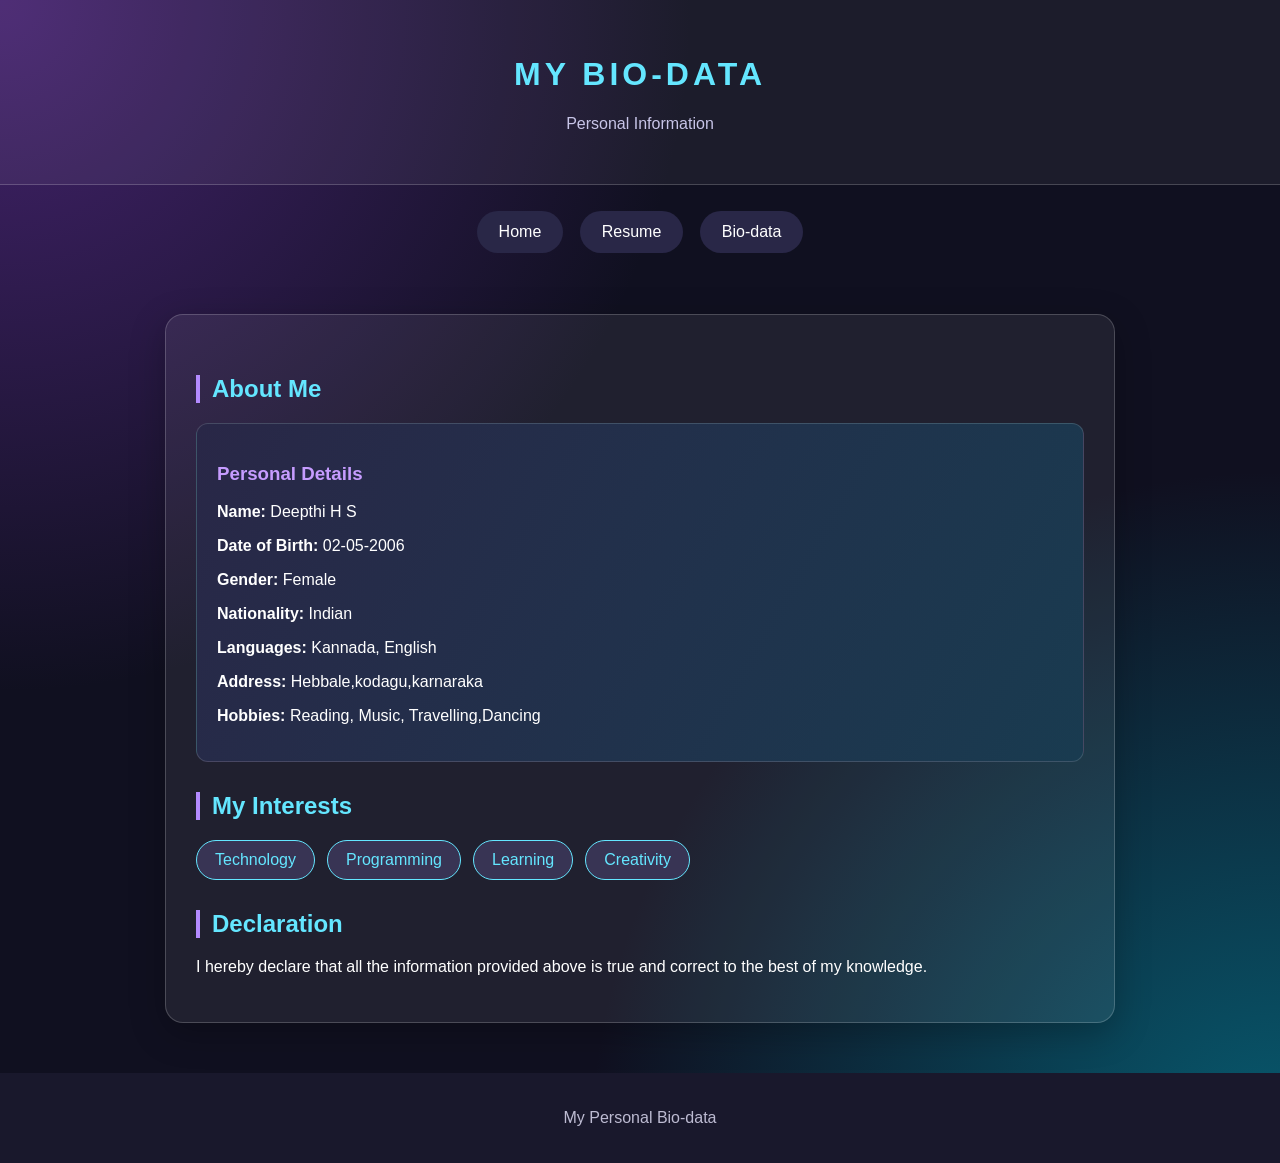
==== biodata.html @ a689d026 "Add files via upload" ====
<!DOCTYPE html>
<html>
<head>
    <title>My Bio-data</title>
    <link rel="stylesheet" href="style.css">
    <script src="https://code.jquery.com/jquery-3.7.1.min.js"></script>
</head>

<body>

    <header>
        <h1>MY BIO-DATA</h1>
        <p>Personal Information</p>
    </header>

    <nav>
        <a href="index.html">Home</a>
        <a href="resume.html">Resume</a>
        <a href="biodata.html">Bio-data</a>
    </nav>

    <div class="container reveal">

        <h2 class="section-title">About Me</h2>

        <div class="profile-card">

            <h3>Personal Details</h3>

            <p><b>Name:</b> Deepthi H S</p>
            <p><b>Date of Birth:</b> 02-05-2006</p>
            <p><b>Gender:</b> Female</p>
            <p><b>Nationality:</b> Indian</p>
            <p><b>Languages:</b> Kannada, English</p>
            <p><b>Address:</b> Hebbale,kodagu,karnaraka</p>
            <p><b>Hobbies:</b> Reading, Music, Travelling,Dancing</p>

        </div>

        <h2 class="section-title">My Interests</h2>

        <div class="skills">
            <span>Technology</span>
            <span>Programming</span>
            <span>Learning</span>
            <span>Creativity</span>
        </div>

        <h2 class="section-title">Declaration</h2>

        <p>
            I hereby declare that all the
            information provided above is
            true and correct to the best
            of my knowledge.
        </p>

    </div>

    <footer>
        <p>My Personal Bio-data</p>
    </footer>

    <script src="script.js"></script>

</body>
</html>
---- style.css ----
* {
    box-sizing: border-box;
}

body {
    font-family: Arial, sans-serif;
    margin: 0;
    color: white;
    background:
        radial-gradient(circle at top left, #45236f, transparent 40%),
        radial-gradient(circle at bottom right, #075b70, transparent 40%),
        #101020;
    min-height: 100vh;
}

header {
    text-align: center;
    padding: 35px 15px;
    background: rgba(255,255,255,0.05);
    border-bottom: 1px solid #ffffff30;
}

header h1 {
    color: #64e6ff;
    letter-spacing: 4px;
}

header p {
    color: #c8c5e8;
}

nav {
    text-align: center;
    padding: 20px;
}

nav a {
    display: inline-block;
    text-decoration: none;
    color: white;
    background: #292747;
    padding: 12px 22px;
    margin: 6px;
    border-radius: 25px;
    transition: 0.3s;
}

nav a:hover {
    background: #00bcd4;
    color: #101020;
    transform: translateY(-3px);
}

.hero {
    text-align: center;
    max-width: 800px;
    margin: 55px auto;
    padding: 55px 30px;
    background: rgba(255,255,255,0.08);
    border: 1px solid #ffffff30;
    border-radius: 20px;
    box-shadow: 0 10px 40px #00000040;
}

.hero h2 {
    font-size: 38px;
}

.highlight {
    color: #64e6ff;
}

.hero h3 {
    color: #c69cff;
}

.tag {
    color: #64e6ff;
    letter-spacing: 4px;
}

.btn {
    display: inline-block;
    background: linear-gradient(90deg, #8b5cf6, #06b6d4);
    color: white;
    padding: 13px 20px;
    margin: 12px 5px;
    text-decoration: none;
    border-radius: 25px;
    transition: 0.3s;
}

.btn:hover {
    transform: scale(1.05);
}

.secondary {
    background: #383454;
    border: 1px solid #64e6ff;
}

.container {
    width: 85%;
    max-width: 950px;
    margin: 35px auto;
    padding: 30px;
    background: rgba(255,255,255,0.07);
    border: 1px solid #ffffff30;
    border-radius: 18px;
    box-shadow: 0 10px 35px #00000040;
}

.section-title {
    color: #64e6ff;
    border-left: 4px solid #b38aff;
    padding-left: 12px;
    margin-top: 30px;
    cursor: pointer;
}

.profile-card {
    background: linear-gradient(120deg, #292747, #193b50);
    padding: 20px;
    margin: 15px 0;
    border-radius: 12px;
    border: 1px solid #ffffff25;
}

.profile-card h3 {
    color: #c69cff;
}

table {
    width: 100%;
    border-collapse: collapse;
    margin-top: 15px;
}

th, td {
    border: 1px solid #77718f;
    padding: 13px;
    text-align: center;
}

th {
    background: #46346f;
    color: #64e6ff;
}

td {
    background: #20243c;
}

.skills {
    display: flex;
    flex-wrap: wrap;
    gap: 12px;
    margin: 20px 0;
}

.skills span {
    background: #383454;
    color: #64e6ff;
    border: 1px solid #64e6ff;
    padding: 10px 18px;
    border-radius: 20px;
}

footer {
    text-align: center;
    padding: 20px;
    background: #19182c;
    color: #bdbbd2;
    margin-top: 50px;
}

.active-title {
    color: #ff9be7;
    text-shadow: 0 0 12px #ff9be7;
}
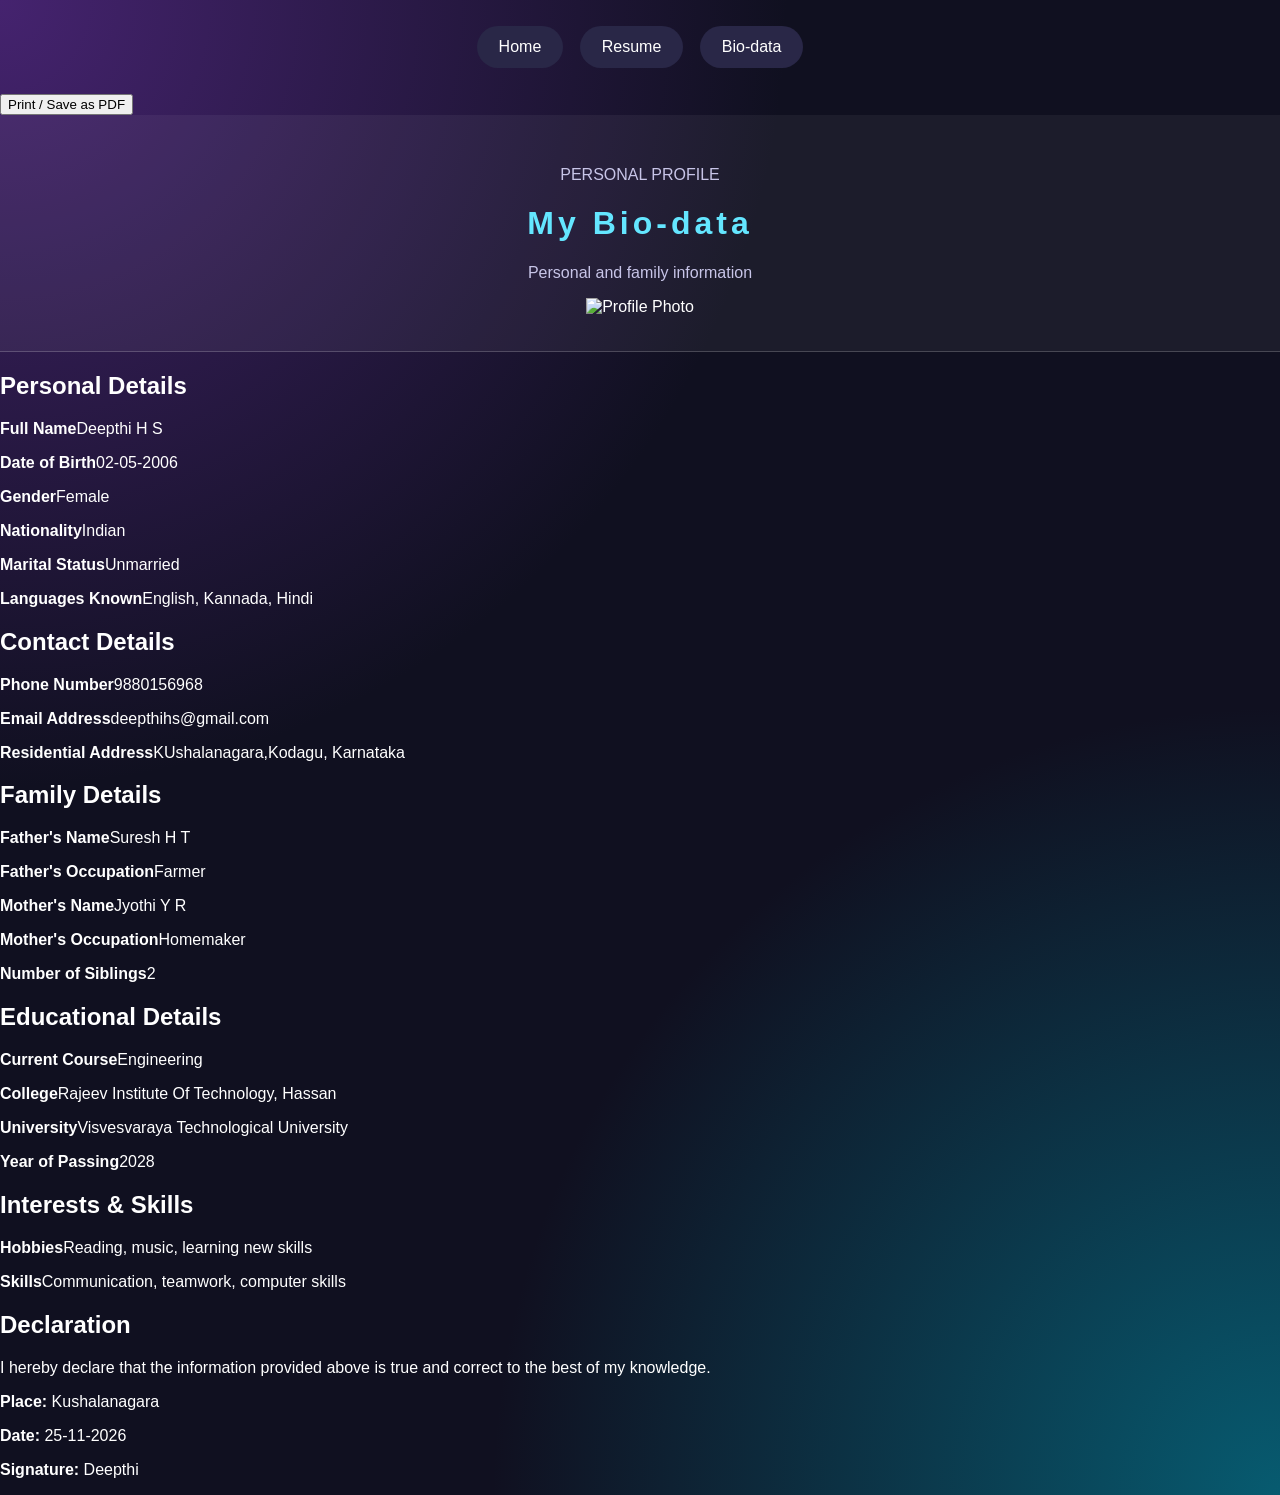
==== commit 93def61d: "Update biodata.html" ====
--- a/biodata.html
+++ b/biodata.html
@@ -1,67 +1,104 @@
 <!DOCTYPE html>
-<html>
+<html lang="en">
 <head>
+    <meta charset="UTF-8">
     <title>My Bio-data</title>
     <link rel="stylesheet" href="style.css">
-    <script src="https://code.jquery.com/jquery-3.7.1.min.js"></script>
 </head>
-
 <body>
 
-    <header>
-        <h1>MY BIO-DATA</h1>
-        <p>Personal Information</p>
-    </header>
+<div class="page">
 
-    <nav>
+    <nav class="page-nav">
         <a href="index.html">Home</a>
         <a href="resume.html">Resume</a>
         <a href="biodata.html">Bio-data</a>
     </nav>
 
-    <div class="container reveal">
+    <button class="print-btn" onclick="window.print()">
+        Print / Save as PDF
+    </button>
 
-        <h2 class="section-title">About Me</h2>
-
-        <div class="profile-card">
-
-            <h3>Personal Details</h3>
-
-            <p><b>Name:</b> Deepthi H S</p>
-            <p><b>Date of Birth:</b> 02-05-2006</p>
-            <p><b>Gender:</b> Female</p>
-            <p><b>Nationality:</b> Indian</p>
-            <p><b>Languages:</b> Kannada, English</p>
-            <p><b>Address:</b> Hebbale,kodagu,karnaraka</p>
-            <p><b>Hobbies:</b> Reading, Music, Travelling,Dancing</p>
-
+    <header class="bio-header">
+        <div>
+            <p class="small-title">PERSONAL PROFILE</p>
+            <h1>My Bio-data</h1>
+            <p class="bio-subtitle">Personal and family information</p>
         </div>
 
-        <h2 class="section-title">My Interests</h2>
+        <img src="photo.jpg.jpeg" alt="Profile Photo" class="bio-photo">
+    </header>
 
-        <div class="skills">
-            <span>Technology</span>
-            <span>Programming</span>
-            <span>Learning</span>
-            <span>Creativity</span>
+    <section class="bio-section">
+        <h2>Personal Details</h2>
+
+        <div class="bio-grid">
+            <p><strong>Full Name</strong><span>Deepthi H S</span></p>
+            <p><strong>Date of Birth</strong><span>02-05-2006</span></p>
+            <p><strong>Gender</strong><span>Female</span></p>
+            <p><strong>Nationality</strong><span>Indian</span></p>
+            <p><strong>Marital Status</strong><span>Unmarried</span></p>
+            <p><strong>Languages Known</strong><span>English, Kannada, Hindi</span></p>
         </div>
+    </section>
 
-        <h2 class="section-title">Declaration</h2>
+    <section class="bio-section">
+        <h2>Contact Details</h2>
 
+        <div class="bio-grid">
+            <p><strong>Phone Number</strong><span>9880156968</span></p>
+            <p><strong>Email Address</strong><span>deepthihs@gmail.com</span></p>
+            <p class="full-width"><strong>Residential Address</strong><span>KUshalanagara,Kodagu, Karnataka</span></p>
+        </div>
+    </section>
+
+    <section class="bio-section">
+        <h2>Family Details</h2>
+
+        <div class="bio-grid">
+            <p><strong>Father's Name</strong><span>Suresh H T</span></p>
+            <p><strong>Father's Occupation</strong><span>Farmer</span></p>
+            <p><strong>Mother's Name</strong><span>Jyothi Y R</span></p>
+            <p><strong>Mother's Occupation</strong><span>Homemaker</span></p>
+            <p><strong>Number of Siblings</strong><span>2</span></p>
+        </div>
+    </section>
+
+    <section class="bio-section">
+        <h2>Educational Details</h2>
+
+        <div class="bio-grid">
+            <p><strong>Current Course</strong><span>Engineering</span></p>
+            <p><strong>College</strong><span>Rajeev Institute Of Technology, Hassan</span></p>
+            <p><strong>University</strong><span>Visvesvaraya Technological University</span></p>
+            <p><strong>Year of Passing</strong><span>2028</span></p>
+        </div>
+    </section>
+
+    <section class="bio-section">
+        <h2>Interests & Skills</h2>
+
+        <div class="bio-grid">
+            <p><strong>Hobbies</strong><span>Reading, music, learning new skills</span></p>
+            <p><strong>Skills</strong><span>Communication, teamwork, computer skills</span></p>
+        </div>
+    </section>
+
+    <section class="bio-section declaration">
+        <h2>Declaration</h2>
         <p>
-            I hereby declare that all the
-            information provided above is
-            true and correct to the best
-            of my knowledge.
+            I hereby declare that the information provided above is true
+            and correct to the best of my knowledge.
         </p>
 
-    </div>
+        <div class="declaration-details">
+            <p><strong>Place:</strong> Kushalanagara</p>
+            <p><strong>Date:</strong> 25-11-2026</p>
+            <p><strong>Signature:</strong> Deepthi</p>
+        </div>
+    </section>
 
-    <footer>
-        <p>My Personal Bio-data</p>
-    </footer>
-
-    <script src="script.js"></script>
+</div>
 
 </body>
-</html>+</html>
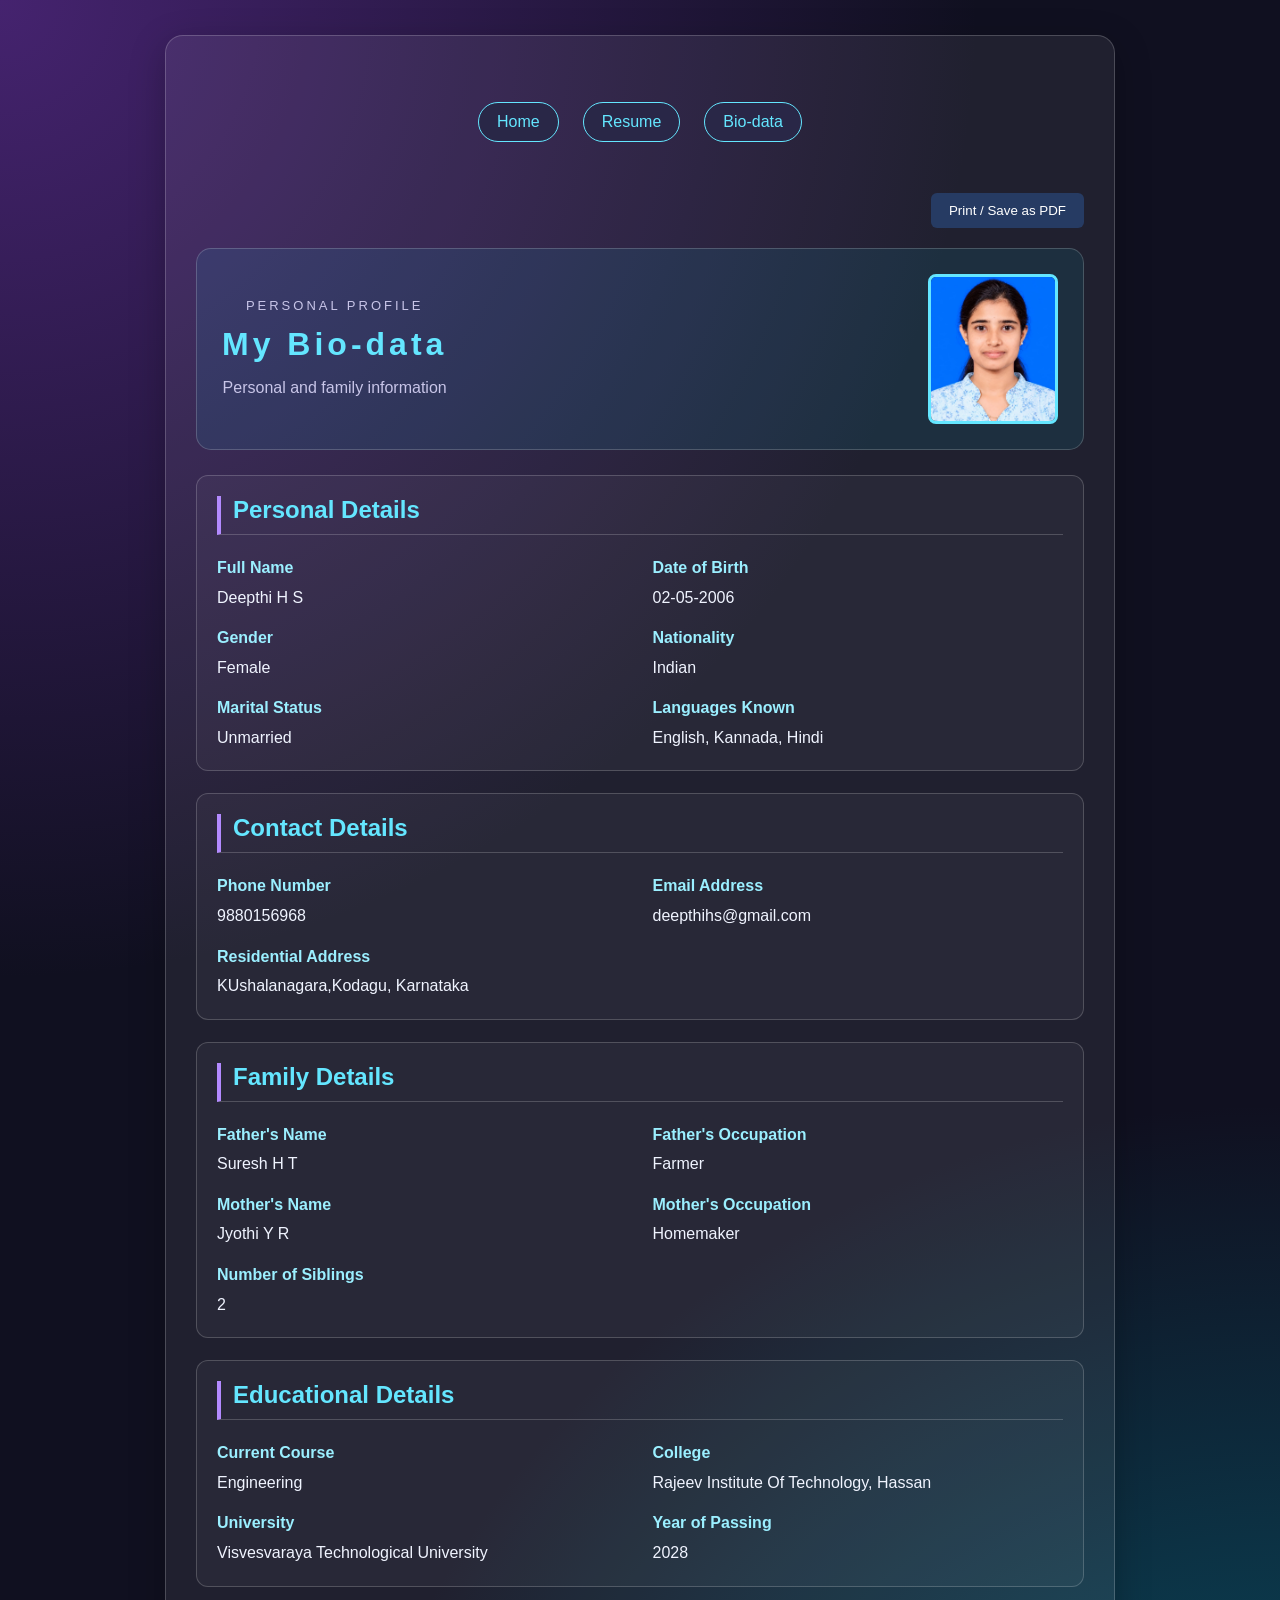
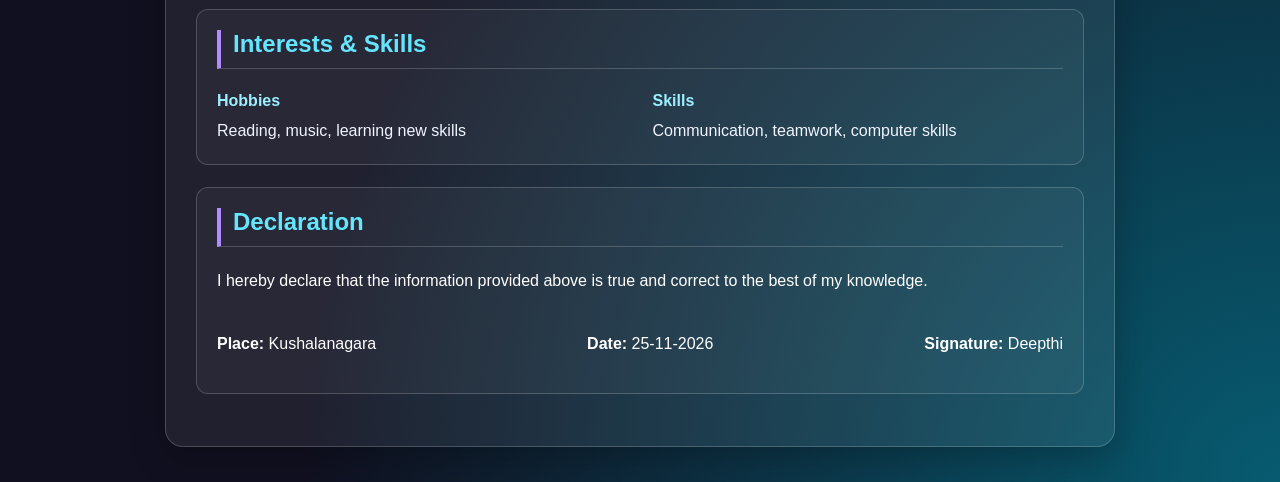
==== commit 54dc46e8: "Update biodata.html" ====
--- a/biodata.html
+++ b/biodata.html
@@ -26,7 +26,7 @@
             <p class="bio-subtitle">Personal and family information</p>
         </div>
 
-        <img src="photo.jpg.jpeg" alt="Profile Photo" class="bio-photo">
+        <img src="photo.jpg.jpeg" alt="Profile Photo" class="profile-photo">
     </header>
 
     <section class="bio-section">
--- a/style.css
+++ b/style.css
@@ -13,10 +13,11 @@
     min-height: 100vh;
 }
 
+/* Header */
 header {
     text-align: center;
     padding: 35px 15px;
-    background: rgba(255,255,255,0.05);
+    background: rgba(255, 255, 255, 0.05);
     border-bottom: 1px solid #ffffff30;
 }
 
@@ -29,6 +30,7 @@
     color: #c8c5e8;
 }
 
+/* Navigation */
 nav {
     text-align: center;
     padding: 20px;
@@ -51,12 +53,13 @@
     transform: translateY(-3px);
 }
 
+/* Home page */
 .hero {
     text-align: center;
     max-width: 800px;
     margin: 55px auto;
     padding: 55px 30px;
-    background: rgba(255,255,255,0.08);
+    background: rgba(255, 255, 255, 0.08);
     border: 1px solid #ffffff30;
     border-radius: 20px;
     box-shadow: 0 10px 40px #00000040;
@@ -99,44 +102,165 @@
     border: 1px solid #64e6ff;
 }
 
-.container {
+/* Resume and bio-data page layout */
+.page {
     width: 85%;
     max-width: 950px;
     margin: 35px auto;
     padding: 30px;
-    background: rgba(255,255,255,0.07);
+    background: rgba(255, 255, 255, 0.07);
     border: 1px solid #ffffff30;
     border-radius: 18px;
     box-shadow: 0 10px 35px #00000040;
 }
 
-.section-title {
+.page-nav {
+    display: flex;
+    justify-content: center;
+    flex-wrap: wrap;
+    gap: 12px;
+    margin: 10px 0 25px;
+}
+
+.page-nav a {
+    color: #64e6ff;
+    background: #292747;
+    text-decoration: none;
+    padding: 10px 18px;
+    border: 1px solid #64e6ff;
+    border-radius: 20px;
+}
+
+.page-nav a:hover {
+    background: #00bcd4;
+    color: #101020;
+}
+
+/* Resume photo and details */
+.profile {
+    display: flex;
+    align-items: center;
+    gap: 25px;
+    margin-bottom: 25px;
+}
+
+.profile-photo {
+    width: 130px;
+    height: 150px;
+    object-fit: cover;
+    border: 3px solid #64e6ff;
+    border-radius: 8px;
+}
+
+/* Bio-data heading and photo */
+.bio-header {
+    display: flex;
+    justify-content: space-between;
+    align-items: center;
+    gap: 25px;
+    padding: 25px;
+    margin-bottom: 25px;
+    background: rgba(0, 229, 255, 0.08);
+    border: 1px solid #ffffff30;
+    border-radius: 15px;
+}
+
+.bio-header h1 {
+    color: #64e6ff;
+    margin: 8px 0;
+}
+
+.bio-header p {
+    color: #c8c5e8;
+}
+
+.small-title {
+    color: #64e6ff;
+    letter-spacing: 3px;
+    font-size: 13px;
+}
+
+.bio-photo {
+    width: 130px;
+    height: 155px;
+    object-fit: cover;
+    border: 2px solid #64e6ff;
+    border-radius: 12px;
+}
+
+/* Resume and bio-data sections */
+section {
+    margin-bottom: 22px;
+}
+
+.bio-section {
+    padding: 20px;
+    background: rgba(255, 255, 255, 0.04);
+    border: 1px solid #ffffff30;
+    border-radius: 12px;
+}
+
+.section-title,
+.bio-section h2 {
     color: #64e6ff;
     border-left: 4px solid #b38aff;
     padding-left: 12px;
     margin-top: 30px;
-    cursor: pointer;
-}
-
-.profile-card {
-    background: linear-gradient(120deg, #292747, #193b50);
-    padding: 20px;
-    margin: 15px 0;
-    border-radius: 12px;
-    border: 1px solid #ffffff25;
-}
-
-.profile-card h3 {
-    color: #c69cff;
-}
-
+}
+
+.bio-section h2 {
+    margin-top: 0;
+    padding-bottom: 10px;
+    border-bottom: 1px solid #ffffff30;
+}
+
+.bio-grid {
+    display: grid;
+    grid-template-columns: 1fr 1fr;
+    gap: 15px 25px;
+}
+
+.bio-grid p {
+    margin: 0;
+    line-height: 1.6;
+}
+
+.bio-grid strong {
+    display: block;
+    color: #9befff;
+    margin-bottom: 4px;
+}
+
+.bio-grid span {
+    color: #f0f4ff;
+    overflow-wrap: anywhere;
+}
+
+.full-width {
+    grid-column: 1 / -1;
+}
+
+.declaration p {
+    line-height: 1.7;
+}
+
+.declaration-details {
+    display: flex;
+    justify-content: space-between;
+    flex-wrap: wrap;
+    gap: 10px;
+    margin-top: 20px;
+}
+
+/* Tables */
 table {
     width: 100%;
     border-collapse: collapse;
     margin-top: 15px;
 }
 
-th, td {
+th,
+td {
     border: 1px solid #77718f;
     padding: 13px;
     text-align: center;
@@ -151,6 +275,7 @@
     background: #20243c;
 }
 
+/* Skills */
 .skills {
     display: flex;
     flex-wrap: wrap;
@@ -166,6 +291,23 @@
     border-radius: 20px;
 }
 
+/* Print button */
+.print-btn {
+    display: block;
+    margin: 0 0 20px auto;
+    padding: 10px 18px;
+    background: #263b63;
+    color: white;
+    border: none;
+    border-radius: 6px;
+    cursor: pointer;
+}
+
+.print-btn:hover {
+    background: #405b8c;
+}
+
+/* Footer */
 footer {
     text-align: center;
     padding: 20px;
@@ -174,7 +316,53 @@
     margin-top: 50px;
 }
 
+/* Active heading effect */
 .active-title {
     color: #ff9be7;
     text-shadow: 0 0 12px #ff9be7;
-}+}
+
+/* Print layout */
+@media print {
+    .print-btn,
+    .page-nav {
+        display: none;
+    }
+
+    body {
+        background: white;
+        color: black;
+        margin: 0;
+    }
+
+    .page {
+        width: 100%;
+        max-width: none;
+        margin: 0;
+        padding: 15px;
+        box-shadow: none;
+        border: none;
+        background: white;
+    }
+
+    .bio-header,
+    .bio-section {
+        background: white;
+        color: black;
+        border: 1px solid #aaa;
+        break-inside: avoid;
+    }
+
+    .bio-header h1,
+    .bio-header p,
+    .bio-section h2,
+    .bio-grid strong,
+    .bio-grid span,
+    .declaration p {
+        color: black;
+    }
+
+    section {
+        break-inside: avoid;
+    }
+}
